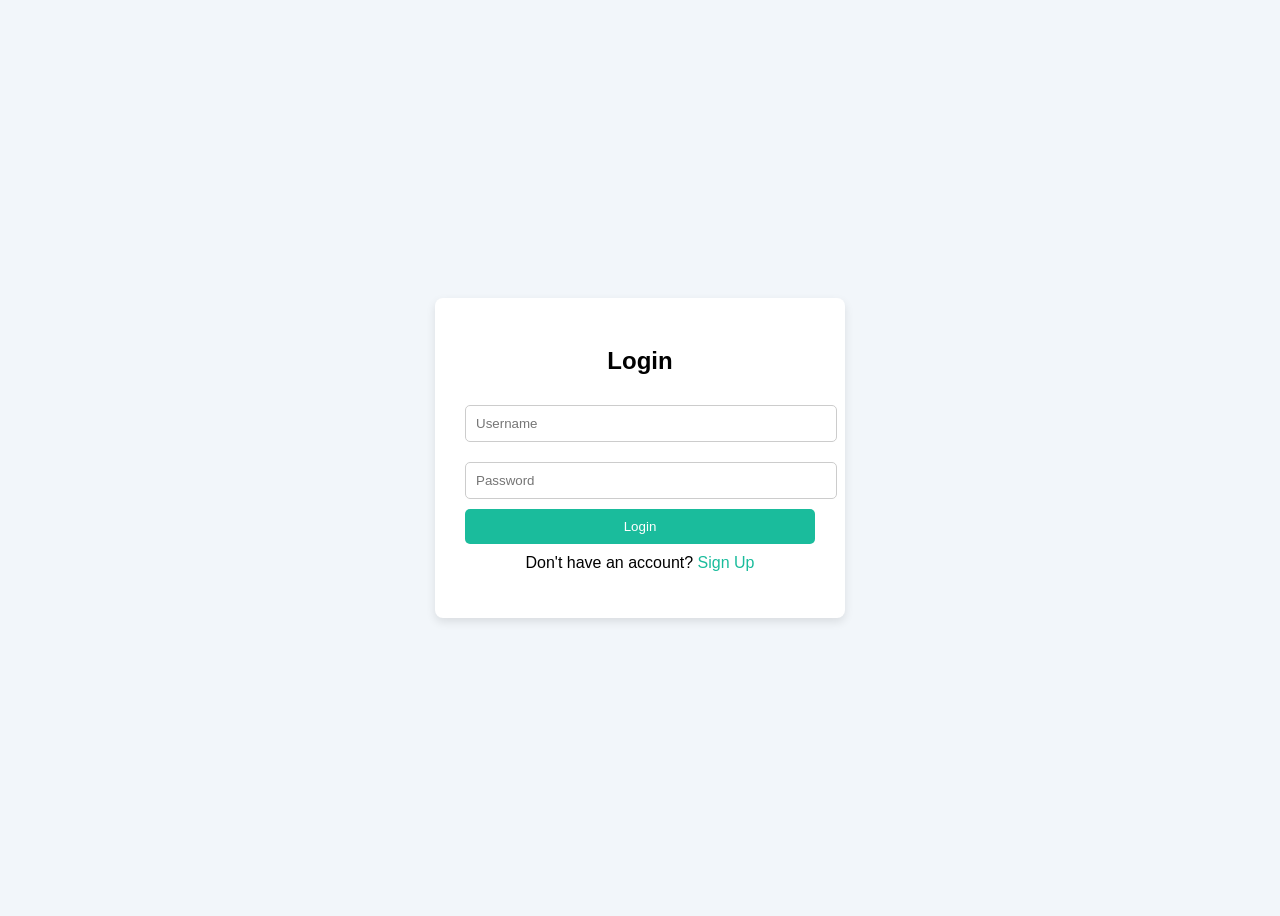
==== src/main/resources/static/login.html @ 87b525fa "Initial commit - Geographical backend API" ====
<!DOCTYPE html>
<html>
<head>
    <title>Login - GeoData</title>

    <style>
        body {
            font-family: Arial;
            background:#f2f6fa;
            display:flex;
            justify-content:center;
            align-items:center;
            height:100vh;
        }

        .container {
            background:white;
            padding:30px;
            width:350px;
            border-radius:8px;
            box-shadow:0 4px 10px rgba(0,0,0,0.1);
        }

        h2 {
            text-align:center;
            margin-bottom:20px;
        }

        input {
            width:100%;
            padding:10px;
            margin:10px 0;
            border:1px solid #ccc;
            border-radius:5px;
        }

        button {
            width:100%;
            padding:10px;
            background:#1abc9c;
            border:none;
            color:white;
            border-radius:5px;
            cursor:pointer;
        }

        button:hover {
            background:#16a085;
        }

        p {
            text-align:center;
            margin-top:10px;
        }

        a {
            text-decoration:none;
            color:#1abc9c;
        }
    </style>
</head>

<body>

<div class="container">
    <h2>Login</h2>

    <form>
        <input type="text" placeholder="Username" required>
        <input type="password" placeholder="Password" required>

        <button type="submit">Login</button>
    </form>

    <p>Don't have an account? <a href="signup.html">Sign Up</a></p>
</div>

</body>
</html>
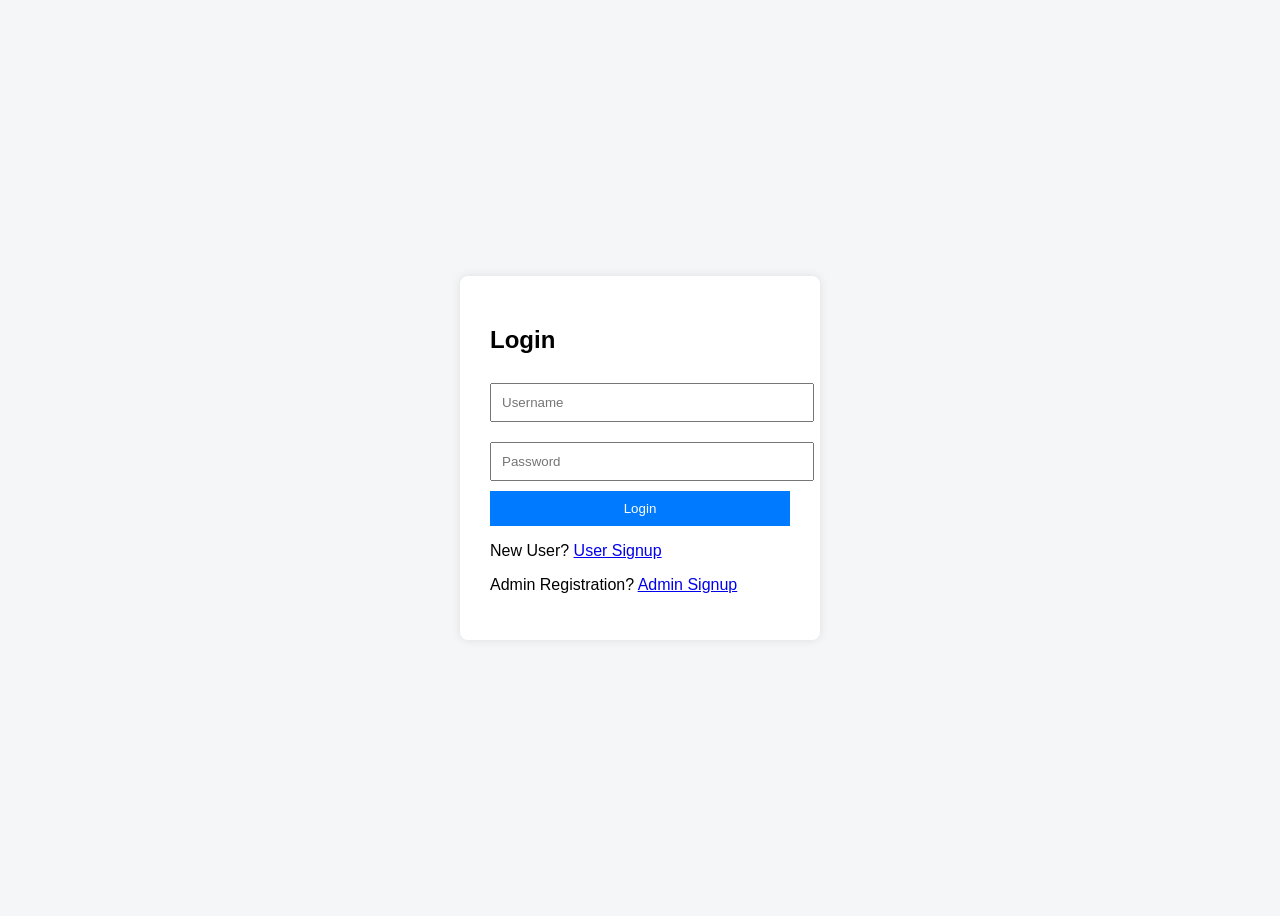
==== commit 4da09756: "Added new classes and interfaces" ====
--- a/src/main/resources/static/login.html
+++ b/src/main/resources/static/login.html
@@ -1,63 +1,8 @@
 <!DOCTYPE html>
 <html>
 <head>
-    <title>Login - GeoData</title>
-
-    <style>
-        body {
-            font-family: Arial;
-            background:#f2f6fa;
-            display:flex;
-            justify-content:center;
-            align-items:center;
-            height:100vh;
-        }
-
-        .container {
-            background:white;
-            padding:30px;
-            width:350px;
-            border-radius:8px;
-            box-shadow:0 4px 10px rgba(0,0,0,0.1);
-        }
-
-        h2 {
-            text-align:center;
-            margin-bottom:20px;
-        }
-
-        input {
-            width:100%;
-            padding:10px;
-            margin:10px 0;
-            border:1px solid #ccc;
-            border-radius:5px;
-        }
-
-        button {
-            width:100%;
-            padding:10px;
-            background:#1abc9c;
-            border:none;
-            color:white;
-            border-radius:5px;
-            cursor:pointer;
-        }
-
-        button:hover {
-            background:#16a085;
-        }
-
-        p {
-            text-align:center;
-            margin-top:10px;
-        }
-
-        a {
-            text-decoration:none;
-            color:#1abc9c;
-        }
-    </style>
+    <title>Login</title>
+    <link rel="stylesheet" href="style.css">
 </head>
 
 <body>
@@ -65,15 +10,35 @@
 <div class="container">
     <h2>Login</h2>
 
-    <form>
-        <input type="text" placeholder="Username" required>
-        <input type="password" placeholder="Password" required>
+    <form id="loginForm">
+
+        <input type="text"
+               id="userName"
+               placeholder="Username"
+               required>
+
+        <input type="password"
+               id="password"
+               placeholder="Password"
+               required>
 
         <button type="submit">Login</button>
+
     </form>
 
-    <p>Don't have an account? <a href="signup.html">Sign Up</a></p>
+    <p>
+        New User?
+        <a href="user_signup.html">User Signup</a>
+    </p>
+
+    <p>
+        Admin Registration?
+        <a href="admin_signup.html">Admin Signup</a>
+    </p>
+
 </div>
 
+<script src="login.js"></script>
+
 </body>
-</html>
+</html>
--- a/src/main/resources/static/style.css
+++ b/src/main/resources/static/style.css
@@ -0,0 +1,31 @@
+body {
+    font-family: Arial;
+    background: #f4f6f8;
+    display: flex;
+    justify-content: center;
+    align-items: center;
+    height: 100vh;
+}
+
+.container {
+    background: white;
+    padding: 30px;
+    border-radius: 8px;
+    width: 300px;
+    box-shadow: 0px 0px 10px rgba(0,0,0,0.1);
+}
+
+input {
+    width: 100%;
+    padding: 10px;
+    margin: 10px 0;
+}
+
+button {
+    width: 100%;
+    padding: 10px;
+    background: #007bff;
+    color: white;
+    border: none;
+    cursor: pointer;
+}
